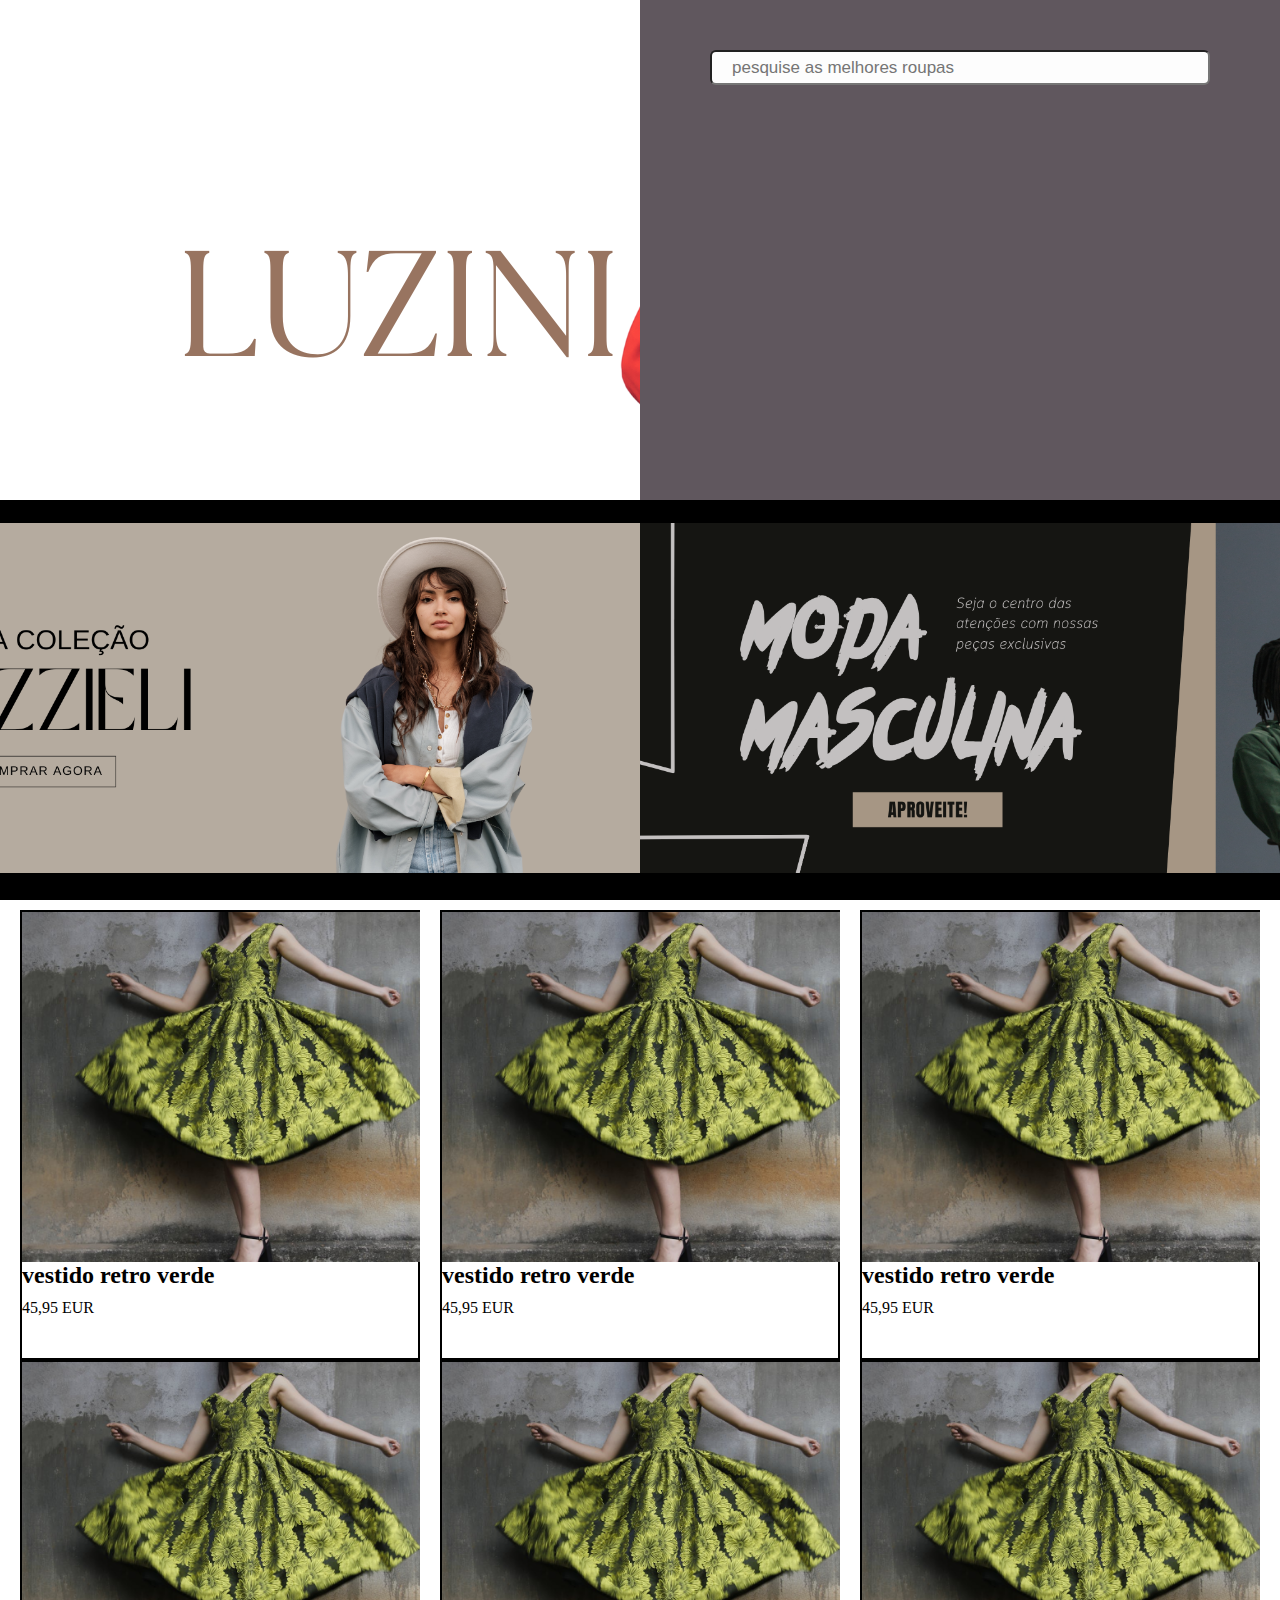
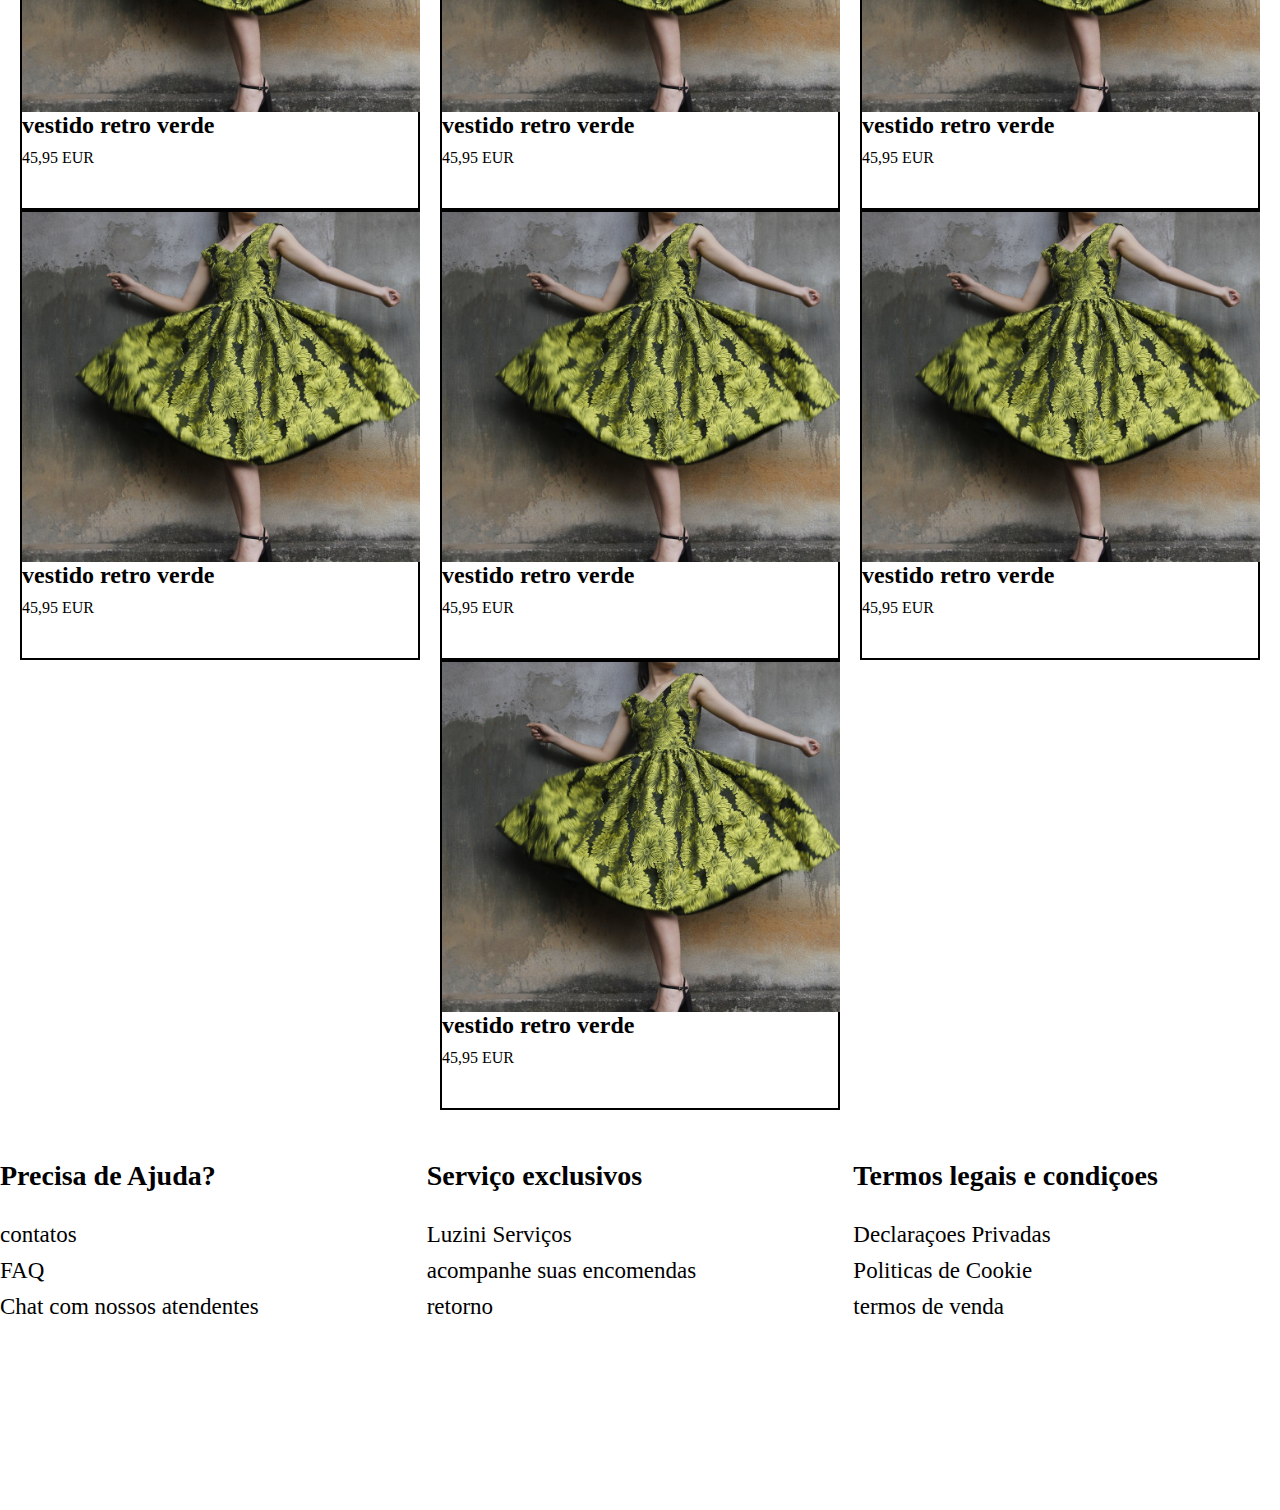
==== index.html @ 7d4f7a20 "primeiro commit do projeto" ====
<!DOCTYPE html>
<html lang="pt-br">
<head>
    <meta charset="UTF-8">
    <meta name="viewport" content="width=device-width, initial-scale=1.0">
    <title>Document</title>
    <link rel="stylesheet" href="style.css">
</head>
<body>
    <header class="header">
        <div class="part-primeira">

        </div>
        <div class="part-segunda">
            <input type="text" placeholder="pesquise as melhores roupas">
        </div>
    </header>
    <main>
        <section>
            <div class="imgs-rolagem">
                <div class="rolagem-1">
                    <a target="_blank" href="index2.html">
                        <img src="img/Banner de site para loja de moda masculina.png" alt="">
                    </a>

                    <a target="_blank" href="index3.html">
                        <img src="img/Banner para E-commerce Nova coleção Minimalista.png" alt="">
                    </a>
                </div>
                <div class="imagem-2">
                    <a target="_blank" href="index2.html">
                        <img src="img/Banner de site para loja de moda masculina.png" alt="">
                    </a>

                    <a target="_blank" href="index3.html">
                        <img src="img/Banner para E-commerce Nova coleção Minimalista.png" alt="">
                    </a>
                </div>
            </div>
        </section>
        <section>
            <div class="container-roupas">
                <div class="box-roupas">
                    <div class="img-hover">
                        <img src="img/vestido.jpg" alt="">
                    </div>
                    <h2>vestido retro verde</h2>
                    <p>45,95 EUR</p>
                </div>

                <div class="box-roupas">
                    <img src="img/vestido.jpg" alt="">
                    <h2>vestido retro verde</h2>
                    <p>45,95 EUR</p>
                </div>

                <div class="box-roupas">
                    <img src="img/vestido.jpg" alt="">
                    <h2>vestido retro verde</h2>
                    <p>45,95 EUR</p>
                </div>

                <div class="box-roupas">
                    <img src="img/vestido.jpg" alt="">
                    <h2>vestido retro verde</h2>
                    <p>45,95 EUR</p>
                </div>

                <div class="box-roupas">
                    <img src="img/vestido.jpg" alt="">
                    <h2>vestido retro verde</h2>
                    <p>45,95 EUR</p>
                </div>

                <div class="box-roupas">
                    <img src="img/vestido.jpg" alt="">
                    <h2>vestido retro verde</h2>
                    <p>45,95 EUR</p>
                </div>

                <div class="box-roupas">
                    <img src="img/vestido.jpg" alt="">
                    <h2>vestido retro verde</h2>
                    <p>45,95 EUR</p>
                </div>

                <div class="box-roupas">
                    <img src="img/vestido.jpg" alt="">
                    <h2>vestido retro verde</h2>
                    <p>45,95 EUR</p>
                </div>

                <div class="box-roupas">
                    <img src="img/vestido.jpg" alt="">
                    <h2>vestido retro verde</h2>
                    <p>45,95 EUR</p>
                </div>

                <div class="box-roupas">
                    <img src="img/vestido.jpg" alt="">
                    <h2>vestido retro verde</h2>
                    <p>45,95 EUR</p>
                </div>
            </div>
        </section>
    </main>
    <footer>
        <div class="container-footer">
            <div class="footer-sobre">
                <h3>Precisa de Ajuda?</h3>
                <p>contatos</p>
                <p>FAQ </p>
                <p>Chat com nossos atendentes</p>
            </div>
            <div class="footer-sobre">
                <h3>Serviço exclusivos</h3>
                <p>Luzini Serviços</p>
                <p>acompanhe suas encomendas</p>
                <p>retorno</p>
            </div>
            <div class="footer-sobre">
                <h3>Termos legais e condiçoes</h3>
                <p>Declaraçoes Privadas</p>
                <p>Politicas de Cookie</p>
                <p>termos de venda</p>
            </div> 
        </div>
    </footer>
</body>
</html>
---- style.css ----
*{
    margin: 0;
    padding: 0;
    box-sizing: border-box;
}

.header{
    display: flex;
}

.part-primeira{
    background: url(img/logoback.png) no-repeat;
    width: 100%;
    height: 500px;
    justify-content: flex-end;
    gap: 300px;
}

.part-segunda{
    background-color: rgb(96, 87, 94);
    width: 100%;
    height: 500px;
    display: flex;
    justify-content: center;
}

.part-segunda input{
    height: 35px;
    width: 500px;
    outline: none;
    background-color: rgb(253, 253, 253);
    margin-top: 50px;
    padding-left: 20px;
    font-size: 17px;
    border-radius: 6px;
}

.imgs-rolagem{
    display: flex;
    align-items: center;
    width: 100%;
    height: 400px;
    justify-content: center;
    background-color: black;
    overflow: hidden;
    margin-bottom: 10px;
}

.imgs-rolagem img{
    animation: rolagem-imagem 6s infinite linear;
    overflow: hidden;
    margin-right: 0px;
    height: 350px;
    object-fit: cover;
    cursor: pointer;
}

.rolagem-1{
    display: flex;
}

.imagem-2{
    display: flex;
}

@keyframes rolagem-imagem {
    from{
        transform: translateX(100%);
    }

    to{
        transform: translateX(-100%);
    }
}

.container-roupas{
    display: flex;
    flex-wrap: wrap;
    width: 100%;
    justify-content: space-evenly;
}

.box-roupas{
    display: flex;
    flex-direction: column;
    width: 400px;
    height: 450px;
    border: 2px solid #000;
}

.box-roupas img{
    width: 398px;
    height: 350px;
    object-fit: cover;
    cursor: pointer;
}

.box-roupas h2{
    margin-bottom: 10px;
}

.img-hover{
    position: relative;
    display: flex;
    cursor: pointer;
}

.img-hover::after{
    content: '';
    background: url(img/backvestido.jpg);
    position: absolute;
    opacity: 0;
    height: 350px;
    width: 100%;
    background-size: cover;
    transition: all 2s ease-in-out;
}

.img-hover:hover::after{
    opacity: 1;
} 

.container-footer{
    display: flex;
    justify-content: center;
    height: 400px;
    align-items: center;
}

.footer-sobre{
    display: flex;
    flex-direction: column;
    height: 300px;
    width: 450px;
    justify-content: flex-start;
}

.footer-sobre h3{
    font-size: 28px;
    margin-bottom: 20px;
}

.footer-sobre p{
    font-size: 23px;
    padding-top: 10px;
    cursor: pointer;

}

.footer-sobre p:hover{
    color: rgb(233, 71, 171);
}
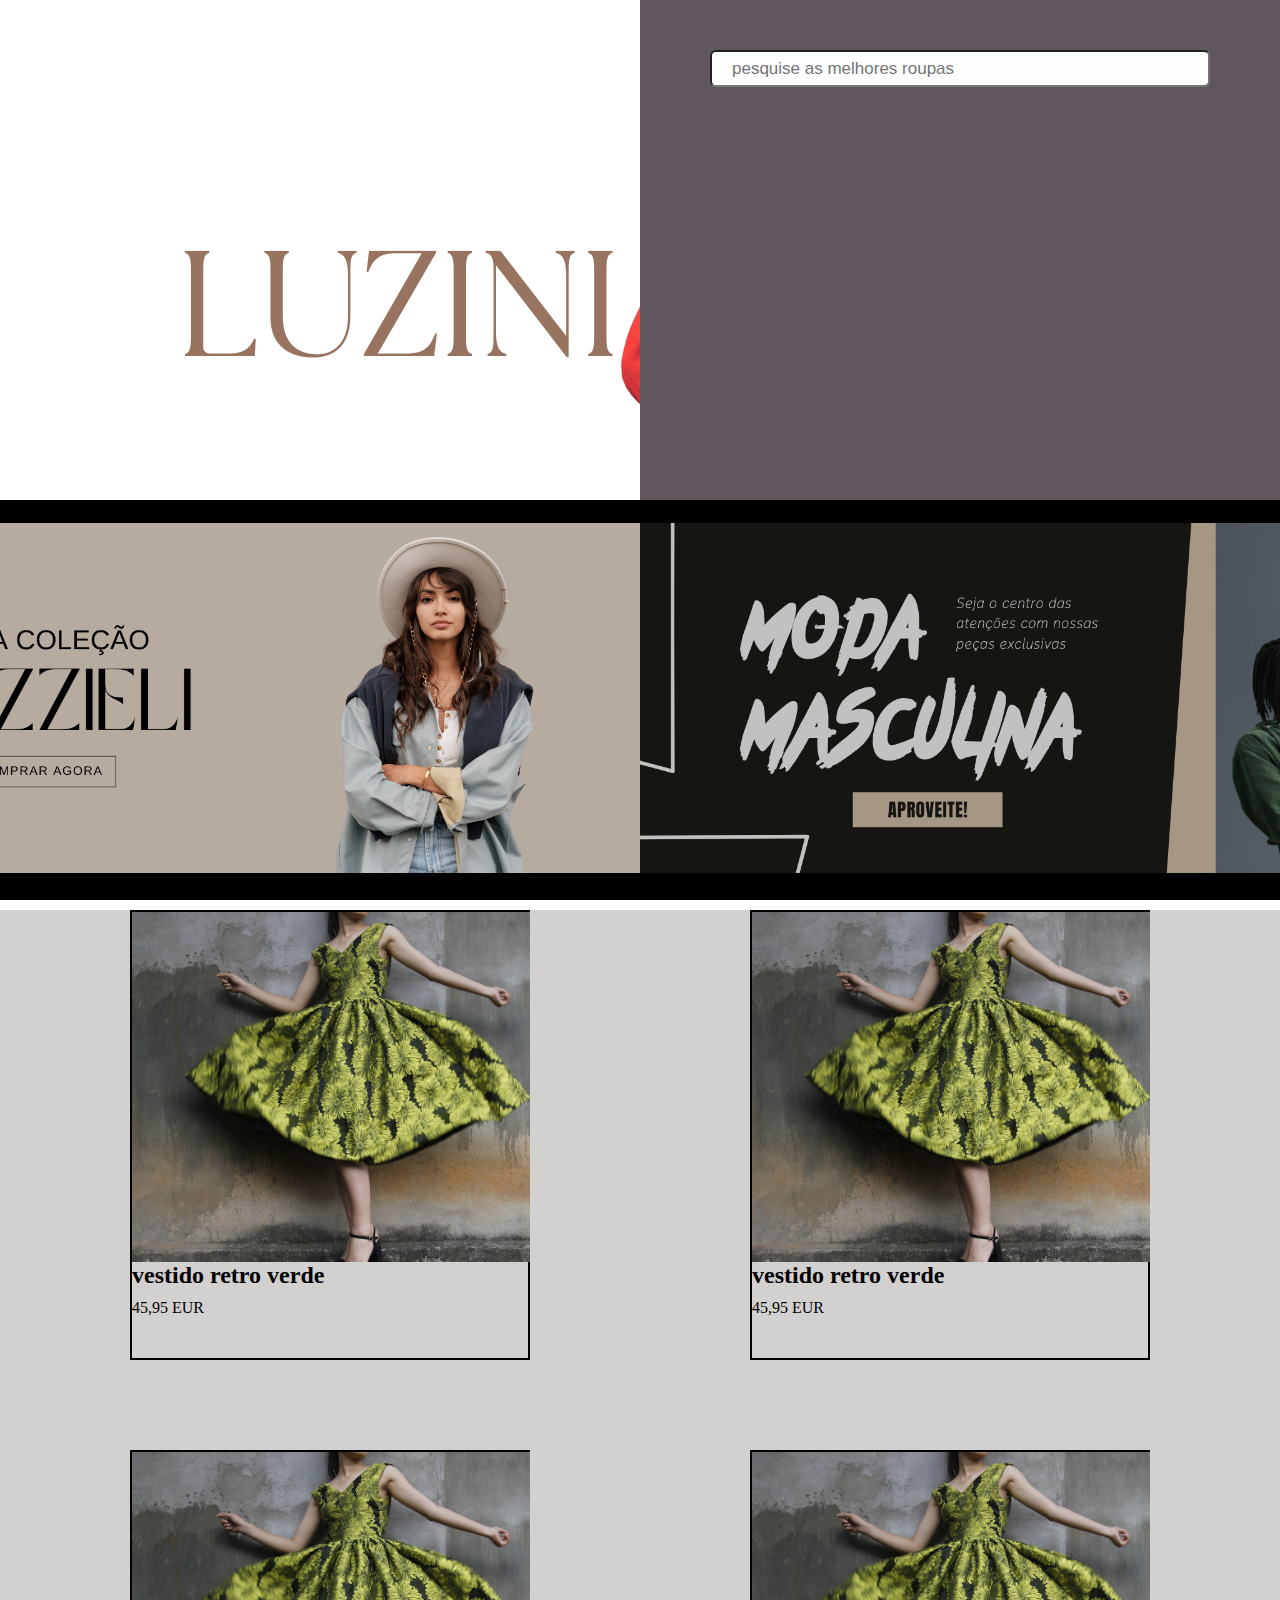
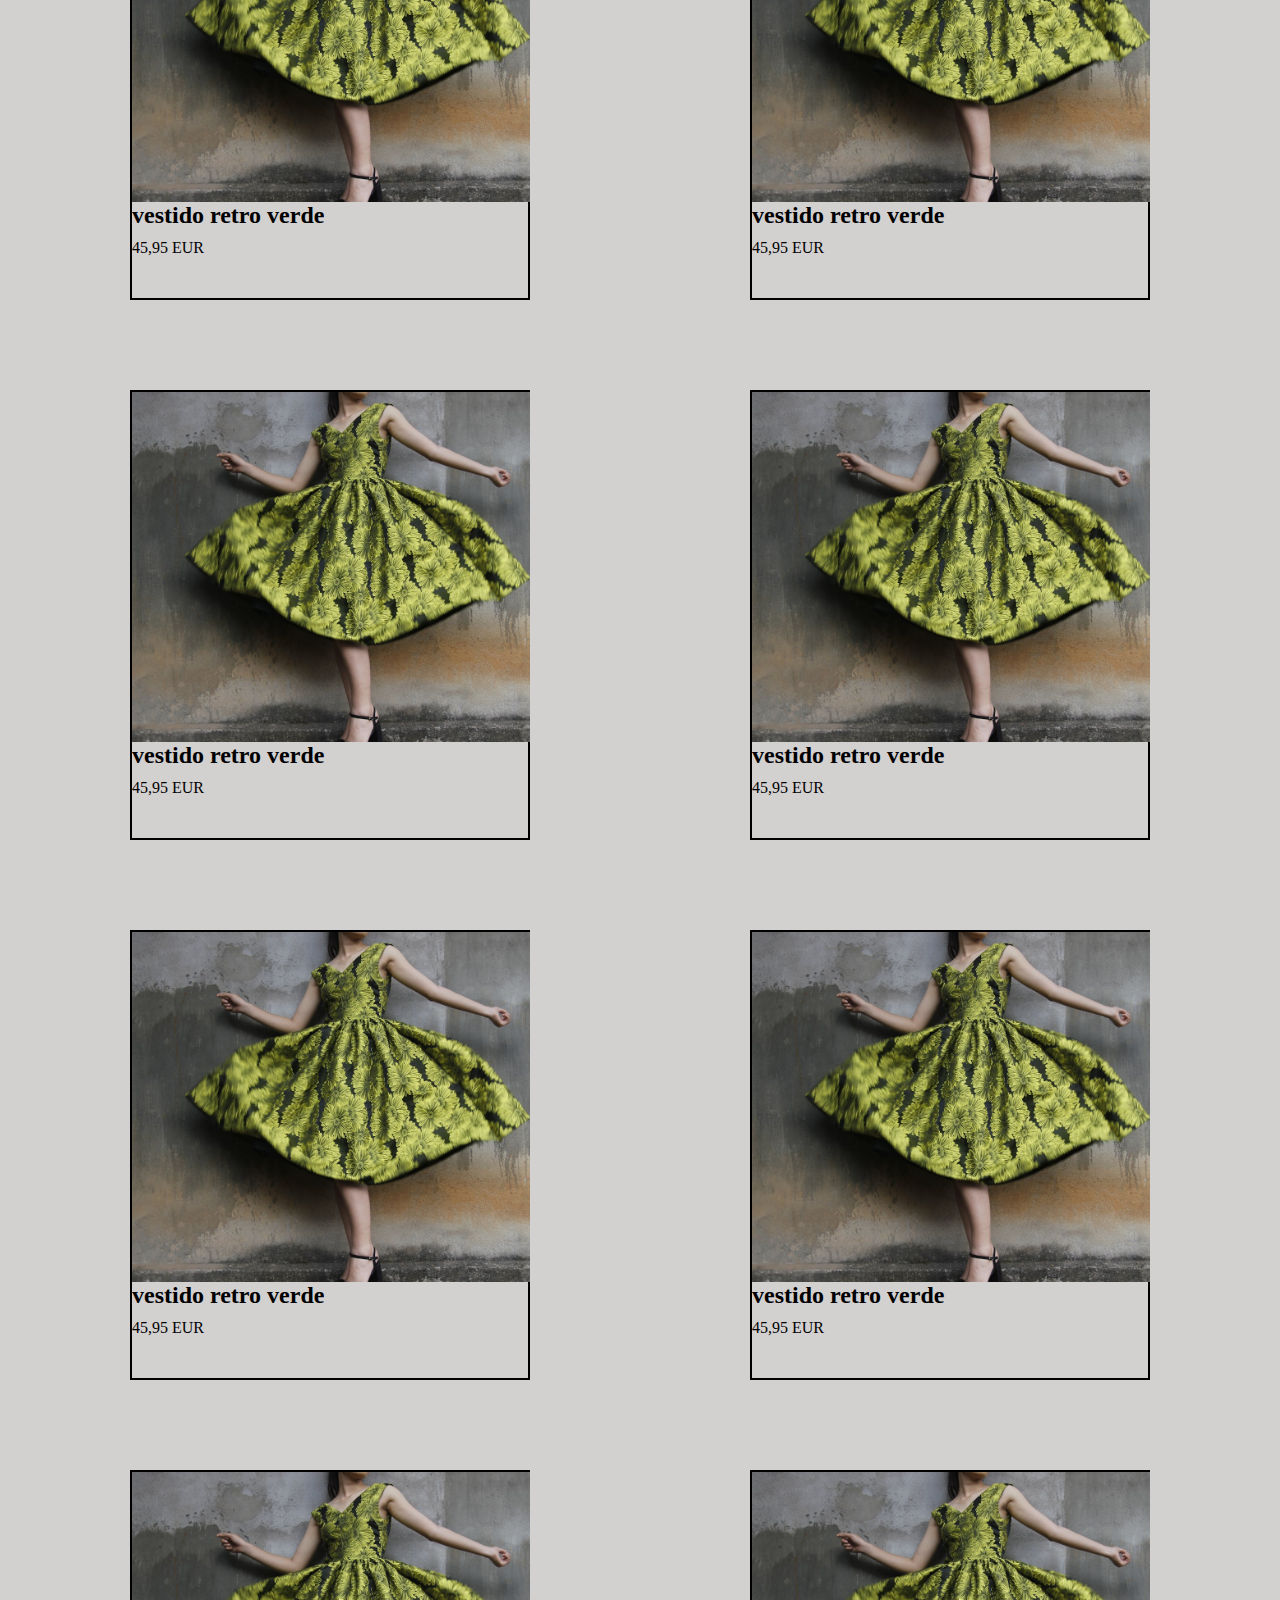
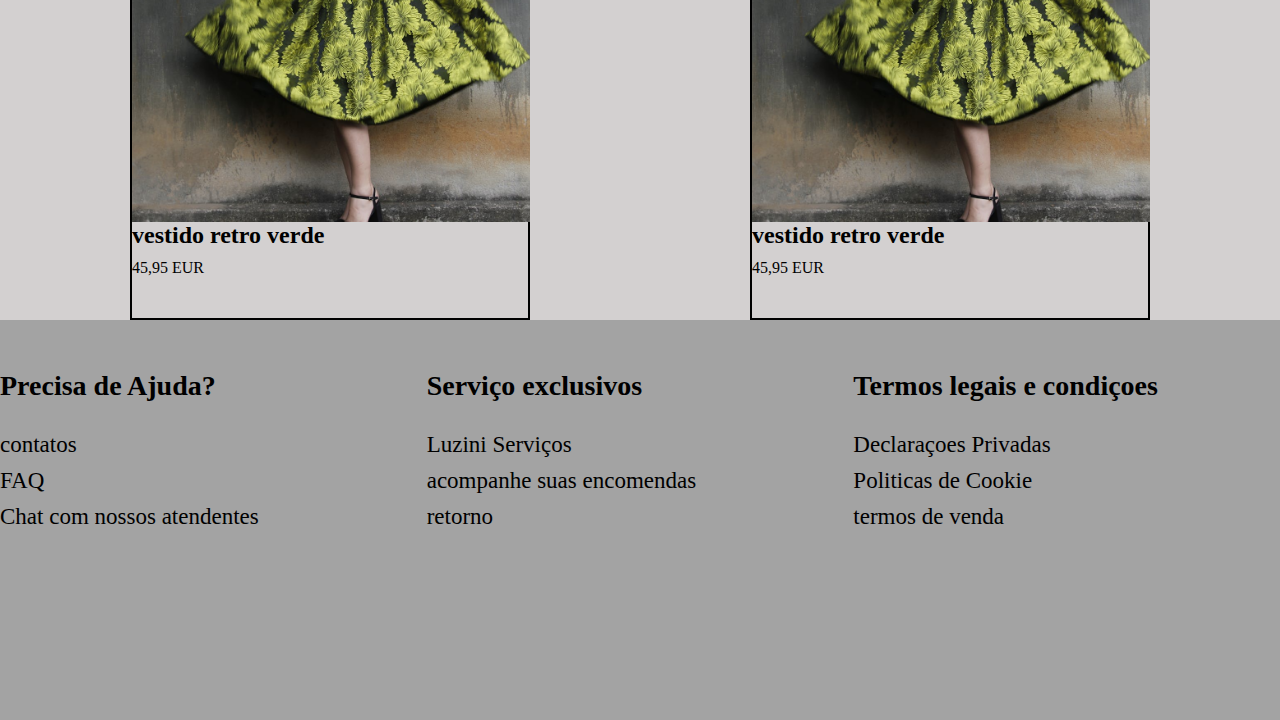
==== commit 49e85952: "adicionado js" ====
--- a/index.html
+++ b/index.html
@@ -40,68 +40,68 @@
         </section>
         <section>
             <div class="container-roupas">
+
                 <div class="box-roupas">
-                    <div class="img-hover">
-                        <img src="img/vestido.jpg" alt="">
-                    </div>
+                        <img src="img/vestido.jpg" alt="imagem de um vestido longo na cor verde claro" class="fazerTrocaImg">
                     <h2>vestido retro verde</h2>
                     <p>45,95 EUR</p>
                 </div>
 
                 <div class="box-roupas">
-                    <img src="img/vestido.jpg" alt="">
+                    <img src="img/vestido.jpg" alt="imagem de um vestido longo na cor verde claro" class="fazerTrocaImg">
                     <h2>vestido retro verde</h2>
                     <p>45,95 EUR</p>
                 </div>
 
                 <div class="box-roupas">
-                    <img src="img/vestido.jpg" alt="">
+                    <img src="img/vestido.jpg" alt="imagem de um vestido longo na cor verde claro" class="fazerTrocaImg">
                     <h2>vestido retro verde</h2>
                     <p>45,95 EUR</p>
                 </div>
 
                 <div class="box-roupas">
-                    <img src="img/vestido.jpg" alt="">
+                    <img src="img/vestido.jpg" alt="imagem de um vestido longo na cor verde claro"  class="fazerTrocaImg">
                     <h2>vestido retro verde</h2>
                     <p>45,95 EUR</p>
                 </div>
 
                 <div class="box-roupas">
-                    <img src="img/vestido.jpg" alt="">
+                    <img src="img/vestido.jpg" alt="imagem de um vestido longo na cor verde claro" class="fazerTrocaImg">
                     <h2>vestido retro verde</h2>
                     <p>45,95 EUR</p>
                 </div>
 
                 <div class="box-roupas">
-                    <img src="img/vestido.jpg" alt="">
+                    <img src="img/vestido.jpg" alt="imagem de um vestido longo na cor verde claro"  class="fazerTrocaImg">
                     <h2>vestido retro verde</h2>
                     <p>45,95 EUR</p>
                 </div>
 
                 <div class="box-roupas">
-                    <img src="img/vestido.jpg" alt="">
+                    <img src="img/vestido.jpg" alt="imagem de um vestido longo na cor verde claro"  class="fazerTrocaImg">
                     <h2>vestido retro verde</h2>
                     <p>45,95 EUR</p>
                 </div>
 
                 <div class="box-roupas">
-                    <img src="img/vestido.jpg" alt="">
+                    <img src="img/vestido.jpg" alt="imagem de um vestido longo na cor verde claro"  class="fazerTrocaImg">
                     <h2>vestido retro verde</h2>
                     <p>45,95 EUR</p>
                 </div>
 
                 <div class="box-roupas">
-                    <img src="img/vestido.jpg" alt="">
+                    <img src="img/vestido.jpg" alt="imagem de um vestido longo na cor verde claro"  class="fazerTrocaImg">
                     <h2>vestido retro verde</h2>
                     <p>45,95 EUR</p>
                 </div>
 
                 <div class="box-roupas">
-                    <img src="img/vestido.jpg" alt="">
+                    <img src="img/vestido.jpg" alt="imagem de um vestido longo na cor verde claro"  class="fazerTrocaImg">
                     <h2>vestido retro verde</h2>
                     <p>45,95 EUR</p>
                 </div>
             </div>
+
         </section>
     </main>
     <footer>
@@ -126,5 +126,6 @@
             </div> 
         </div>
     </footer>
+    <script src="index.js"></script>
 </body>
 </html>--- a/style.css
+++ b/style.css
@@ -25,7 +25,7 @@
 }
 
 .part-segunda input{
-    height: 35px;
+    height: 37px;
     width: 500px;
     outline: none;
     background-color: rgb(253, 253, 253);
@@ -78,6 +78,8 @@
     flex-wrap: wrap;
     width: 100%;
     justify-content: space-evenly;
+    gap: 90px;
+    background: #d3d0d0;
 }
 
 .box-roupas{
@@ -99,32 +101,13 @@
     margin-bottom: 10px;
 }
 
-.img-hover{
-    position: relative;
-    display: flex;
-    cursor: pointer;
-}
-
-.img-hover::after{
-    content: '';
-    background: url(img/backvestido.jpg);
-    position: absolute;
-    opacity: 0;
-    height: 350px;
-    width: 100%;
-    background-size: cover;
-    transition: all 2s ease-in-out;
-}
-
-.img-hover:hover::after{
-    opacity: 1;
-} 
 
 .container-footer{
     display: flex;
     justify-content: center;
     height: 400px;
     align-items: center;
+    background: #a3a3a3;
 }
 
 .footer-sobre{
@@ -149,4 +132,4 @@
 
 .footer-sobre p:hover{
     color: rgb(233, 71, 171);
-}+}
